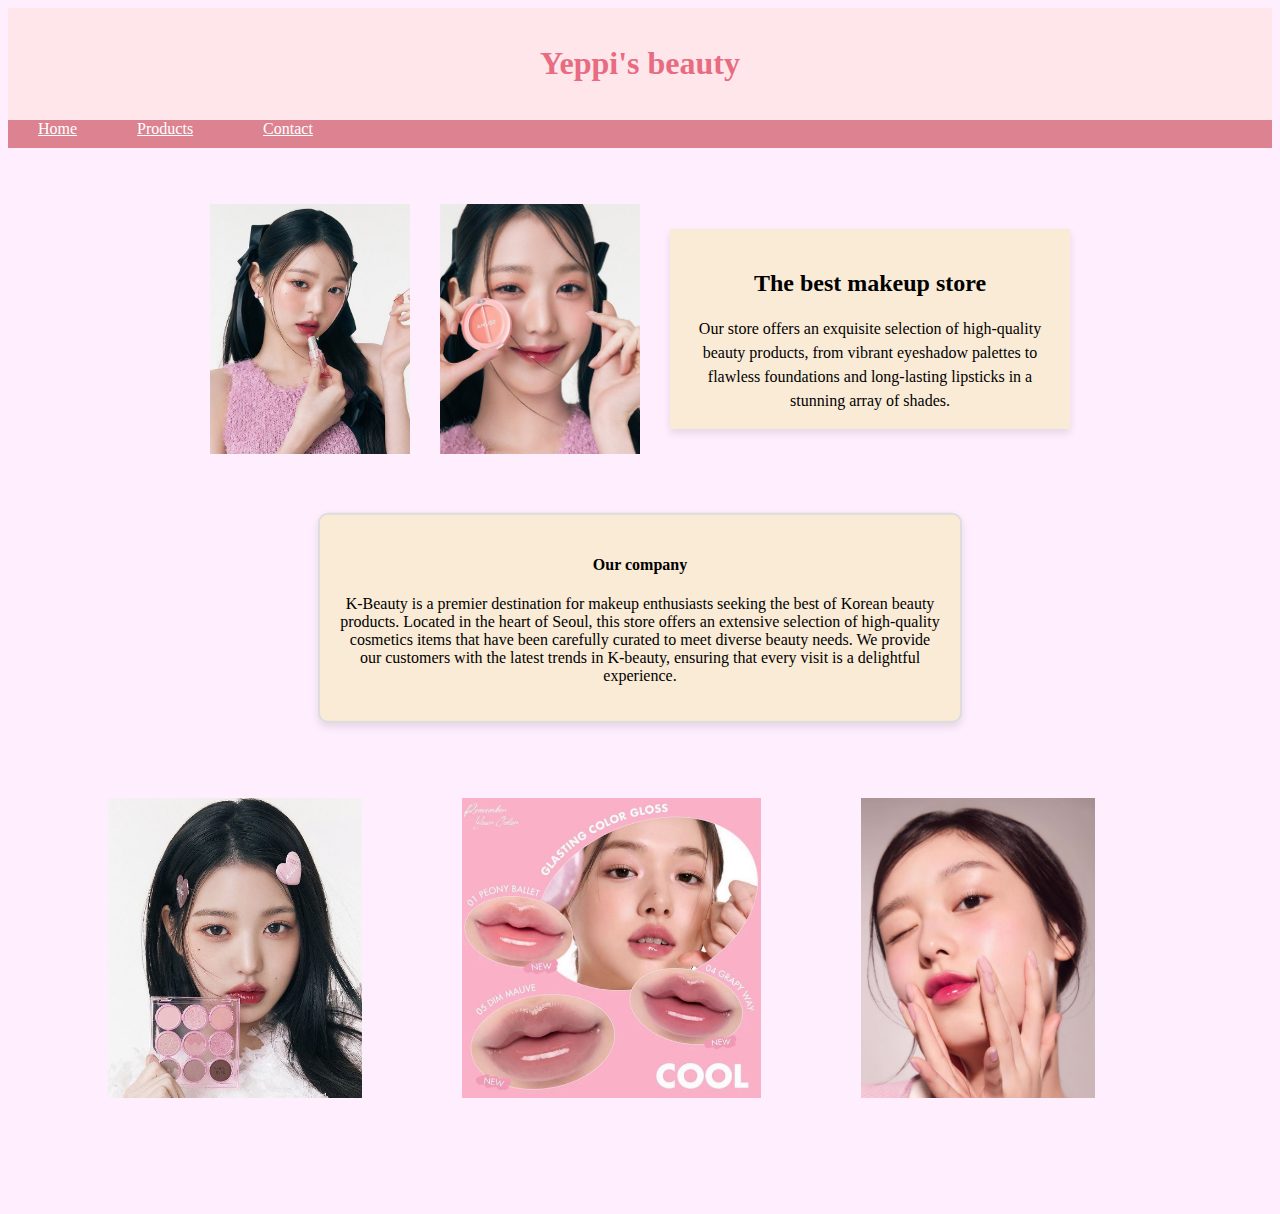
==== index.html @ 60841223 "Add files via upload" ====
<!DOCTYPE html>
<html lang="en">
<head>
    <meta charset="UTF-8">
    <meta name="viewport" content="width=device-width, initial-scale=1.0">
    <title>Yeppi's beauty</title>
    <link rel="stylesheet" href="1home.css"/>
</head>

<body>   

<header>
    <h1>Yeppi's beauty</h1>
</header>

<section id="letrageneral">
<section id="seccion1">
    <ul>
        <li id="li1"><a href="index.html">Home</a></li>
        <li id="li2"><a href="2products.html">Products</a></li>
        <li id="li3"><a href="3contact.html">Contact</a></li>
    </ul>
</section>

</br>
</br>

<section id="seccion2">
    <img src="wonyoung1.jpg" id="wonyoung1" alt="foto de wonyoung"/>
    <img src="wonyoung2.png" id="wonyoung2" alt="foto de wonyoung"/>
    <div id="cuadro">
        <h2>The best makeup store</h2>
        <p>Our store offers an exquisite selection of high-quality beauty products, from vibrant eyeshadow palettes to flawless foundations and long-lasting lipsticks in a stunning array of shades.</p>
    </div>
</section>

</br>
</br>
</br>
</br>
</br>
</br>
</br>
</br>

<section id="seccion3">
    <h4>Our company</h4>
    <p>K-Beauty is a premier destination for makeup enthusiasts seeking the best of Korean beauty products. Located in the heart of Seoul, this store offers an extensive selection of high-quality cosmetics items that have been carefully curated to meet diverse beauty needs. We provide our customers with the latest trends in K-beauty, ensuring that every visit is a delightful experience.</p>
</section>

</br>
</br>
</br>
</br>
</br>
</br>
</br>
</br>
</br>
</br>

<section id="homefinal">
    <img src="home1.png" id="home1" alt="Foto de yeppi's beauty"/>
    <img src="homee.png" id="home2" alt="Foto de yeppi's beauty"/>
    <img src="homeee.png" id="home3" alt="Foto de yeppi's beauty"/>
</section>

</br>
</br>
</br>
</br>
</br>
</br>

</body>
</html>
---- 1home.css ----
body {
    background-color:rgb(255, 238, 254);
}

h1 {
    color:rgb(231, 108, 129);
    text-align:center;
    font-family: 'Times New Roman', Times, serif;
}

#letrageneral {
    font-family:Cambria, Cochin, Georgia, Times, 'Times New Roman', serif
}

header {
    background-color: rgb(255, 230, 234);
    color:azure;
    padding: 1em;
}

#seccion1 {
    background-color: rgb(221, 130, 144);
    color: white;
    height: 10%;
    font-family:Cambria, Cochin, Georgia, Times, 'Times New Roman', serif;
}

ul {
    list-style: none;
    margin: 0;
    padding: 0;
    display: flex;
}

li {
    margin-bottom: 10px;
}

#li1 {
    margin-left:30px;
}

#li2 {
    margin-left: 60px;
}

#li3 {
    margin-left:70px
}

#wonyoung1 {
    width: 200px;
    height:250px;
}

#wonyoung2 {
    width: 200px;
    height:250px;
}

#cuadro {
    background-color: antiquewhite;
    color:black;
    padding: 1em;
    height:200px;
    width: 400px;
    box-sizing: border-box;
    box-shadow: 0 4px 8px rgba(0, 0, 0, 0.1); 
}

#seccion2 {
    display: flex;
    justify-content: center;
    align-items: center;
    text-align: center;
    gap: 30px; 
    padding: 20px; 
    line-height: 1.5;
    font-size: 16px;
}

#seccion2 #cuadro {
    max-width: 400px; 
}

#seccion2 h2 {
    margin-bottom: 10px; 
}

#seccion3 {
    position: absolute;
    left: 50%; 
    transform: translate(-50%, -50%);
    background-color: #fff; 
    padding: 20px; 
    border: 2px solid #ddd; 
    border-radius: 10px; 
    box-shadow: 0 4px 8px rgba(0, 0, 0, 0.1); 
    max-width: 600px; 
    width: 80%; 
    text-align: center; 
    background-color: antiquewhite;
    color:black;
}

#homefinal {
    width: 300px;
    height: 300px;
    margin-left: 100px;
    gap:100px;
    display: flex;
}

a {
    color: white;
}
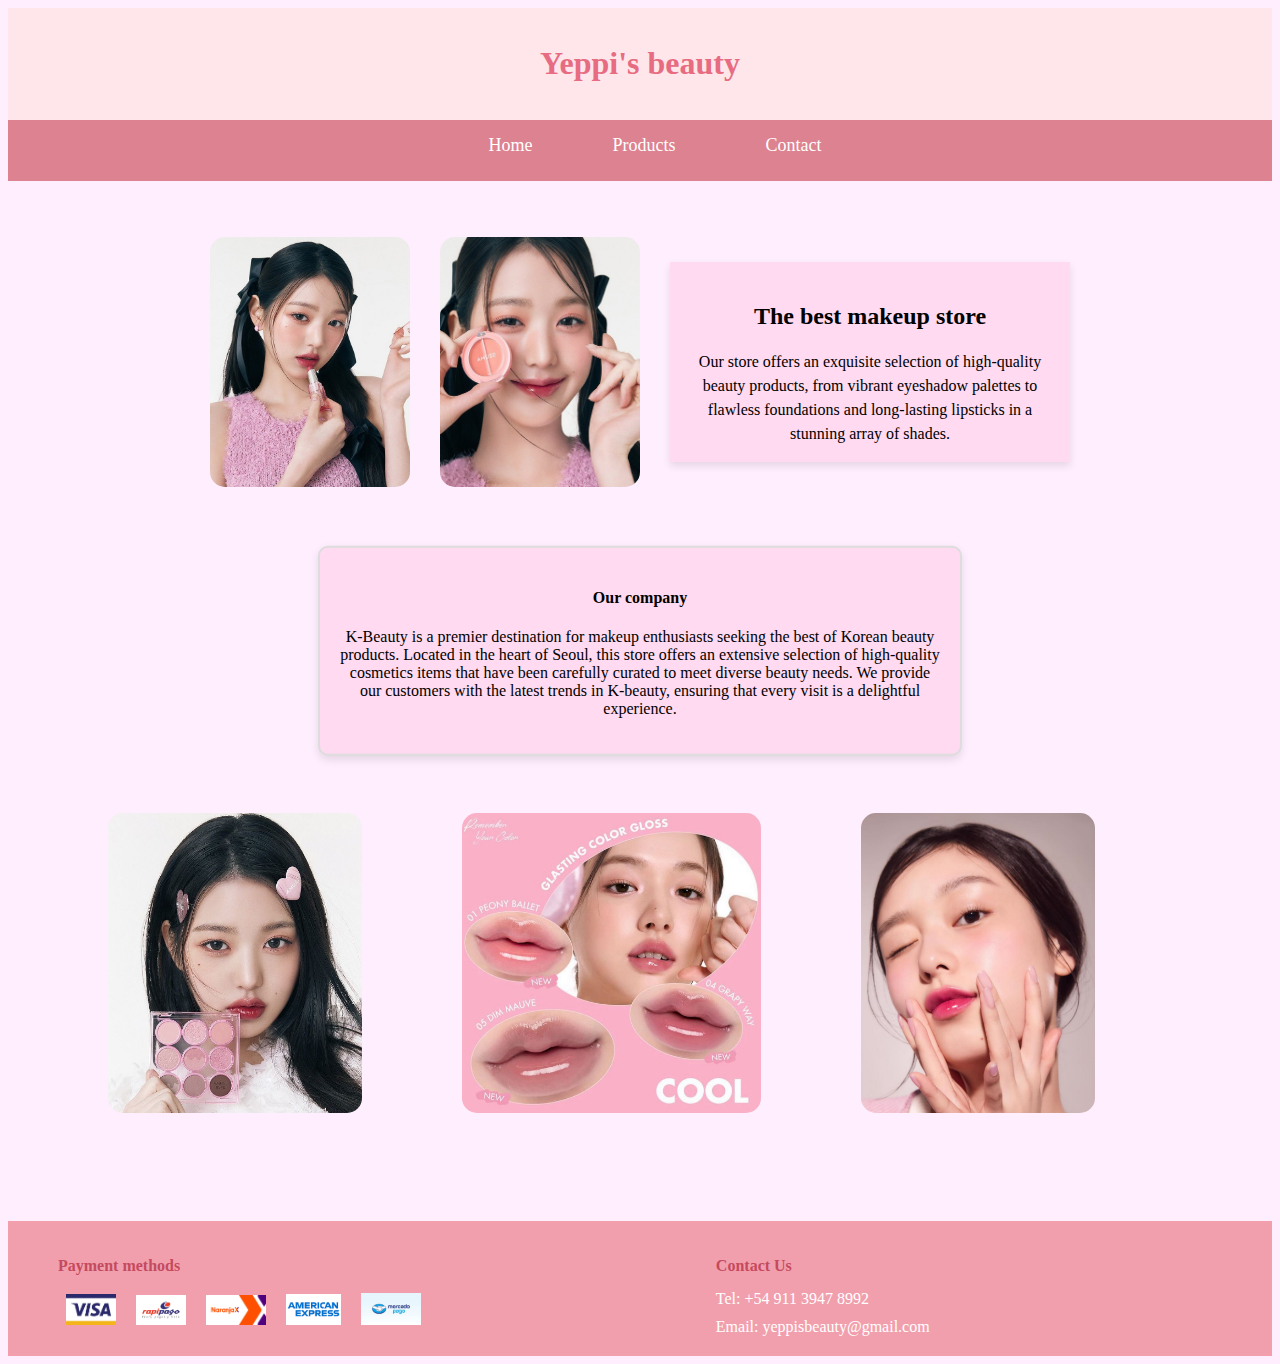
==== commit 2df55dd7: "Add files via upload" ====
--- a/index.html
+++ b/index.html
@@ -4,7 +4,7 @@
     <meta charset="UTF-8">
     <meta name="viewport" content="width=device-width, initial-scale=1.0">
     <title>Yeppi's beauty</title>
-    <link rel="stylesheet" href="1home.css"/>
+    <link rel="stylesheet" href="index.css"/>
 </head>
 
 <body>   
@@ -13,13 +13,14 @@
     <h1>Yeppi's beauty</h1>
 </header>
 
-<section id="letrageneral">
 <section id="seccion1">
-    <ul>
-        <li id="li1"><a href="index.html">Home</a></li>
-        <li id="li2"><a href="2products.html">Products</a></li>
-        <li id="li3"><a href="3contact.html">Contact</a></li>
-    </ul>
+    <div id="partofme">
+        <ul>
+            <li id="li1"><a href="index.html">Home</a></li>
+            <li id="li2"><a href="2products.html">Products</a></li>
+            <li id="li3"><a href="3contact.html">Contact</a></li>
+        </ul>
+    </div>
 </section>
 
 </br>
@@ -34,30 +35,14 @@
     </div>
 </section>
 
-</br>
-</br>
-</br>
-</br>
-</br>
-</br>
-</br>
-</br>
+</br></br></br></br></br></br></br></br>
 
 <section id="seccion3">
     <h4>Our company</h4>
     <p>K-Beauty is a premier destination for makeup enthusiasts seeking the best of Korean beauty products. Located in the heart of Seoul, this store offers an extensive selection of high-quality cosmetics items that have been carefully curated to meet diverse beauty needs. We provide our customers with the latest trends in K-beauty, ensuring that every visit is a delightful experience.</p>
 </section>
 
-</br>
-</br>
-</br>
-</br>
-</br>
-</br>
-</br>
-</br>
-</br>
-</br>
+</br></br></br></br></br></br></br></br></br>
 
 <section id="homefinal">
     <img src="home1.png" id="home1" alt="Foto de yeppi's beauty"/>
@@ -72,5 +57,29 @@
 </br>
 </br>
 
+<footer>
+    <div id="contenido">
+        <div id="metodosdepago">
+            <h4>Payment methods</h4>
+            <div class="payment-images">
+                <img id="steve1" src="steve1.jpg" alt="Método de Pago 1">
+                <img id="steve2" src="steve2.png" alt="Método de Pago 2">
+                <img id="steve3" src="steve3.png" alt="Método de Pago 3">
+                <img id="steve4" src="steve4.png" alt="Método de Pago 4">
+                <img id="steve5" src="steve5.jpg" alt="Método de Pago 5">
+            </div>
+        </div>
+        <div id="contacto">
+            <h4> Contact Us</h4>
+            <p>Tel: +54 911 3947 8992</p>
+            <p>Email: yeppisbeauty@gmail.com</p>
+        </div>
+    </div>
+</footer>
+
+
+<script src="index.js">
+</script>
+
 </body>
 </html>--- a/index.css
+++ b/index.css
@@ -0,0 +1,245 @@
+body {
+    background-color:rgb(255, 238, 254);
+}
+
+h1 {
+    color:rgb(231, 108, 129);
+    text-align:center;
+    font-family: 'Times New Roman', Times, serif;
+}
+
+
+header {
+    background-color: rgb(255, 230, 234);
+    color:azure;
+    padding: 1em;
+}
+
+#seccion1 {
+    display: flex;
+    justify-content: center; 
+    align-items: center;
+    padding: 15px; 
+    background-color: rgb(221, 130, 144);
+    position: relative; 
+}
+
+#partofme {
+    display: flex;
+    align-items: center;
+    justify-content: center;
+    width: 100%;
+    position: relative;
+}
+
+ul {
+    display: flex;
+    list-style: none; 
+    padding: 0;
+    margin: 0 auto; 
+    gap: 20px; 
+    font-size: large;
+}
+
+ul li a {
+    text-decoration: none; 
+}
+
+
+li {
+    margin-bottom: 10px;
+}
+
+#li1 {
+    margin-left:30px;
+}
+
+#li2 {
+    margin-left: 60px;
+}
+
+#li3 {
+    margin-left:70px
+}
+
+#wonyoung1 {
+    width: 200px;
+    height:250px;
+    border-radius: 15px;
+}
+
+#wonyoung2 {
+    width: 200px;
+    height:250px;
+    border-radius: 15px;
+}
+
+#cuadro {
+    background-color:rgb(255, 218, 240);
+    color:black;
+    padding: 1em;
+    height:200px;
+    width: 400px;
+    box-sizing: border-box;
+    box-shadow: 0 4px 8px rgba(0, 0, 0, 0.1); 
+}
+
+#seccion2 {
+    display: flex;
+    justify-content: center;
+    align-items: center;
+    text-align: center;
+    gap: 30px; 
+    padding: 20px; 
+    line-height: 1.5;
+    font-size: 16px;
+}
+
+#seccion2 #cuadro {
+    max-width: 400px; 
+}
+
+#seccion2 h2 {
+    margin-bottom: 10px; 
+}
+
+#seccion3 {
+    position: absolute;
+    left: 50%; 
+    transform: translate(-50%, -50%);
+    background-color: #fff; 
+    padding: 20px; 
+    border: 2px solid #ddd; 
+    border-radius: 10px; 
+    box-shadow: 0 4px 8px rgba(0, 0, 0, 0.1); 
+    max-width: 600px; 
+    width: 80%; 
+    text-align: center; 
+    background-color:rgb(255, 218, 240);
+    color:black;
+}
+
+#homefinal {
+    width: 300px;
+    height: 300px;
+    margin-left: 100px;
+    gap:100px;
+    display: flex;
+}
+
+#home1 {
+    border-radius: 15px;
+}
+
+#home2 {
+    border-radius: 15px;
+}
+
+#home3 {
+    border-radius: 15px;
+}
+
+a {
+    color: white;
+}
+
+
+#mediosdepago {
+    background-color:rgb(242, 159, 173);
+    font-family:Cambria, Cochin, Georgia, Times, 'Times New Roman', serif;
+    padding-top:8px;
+}
+
+
+#steve {
+    width: 30px;
+    height: 30px;
+    margin-left: 15px;
+    gap:15px;
+    display: flex;
+}
+
+#ruggi {
+    margin-left: 20px;
+    color: white;
+}
+
+#steve2 {
+    height: 30px;
+    margin-left: 20px;
+    gap:20px;
+
+}
+
+footer {
+    background-color: rgb(242, 159, 173);
+    color: white;
+    padding: 15px 0;
+}
+
+#contenido {
+    display: flex;
+    width: 80%;
+    max-width: 1200px;
+    background-color: rgb(242, 159, 173);
+}
+
+#metodosdepago {
+    display: flex;
+    flex-direction: column;
+    align-items: flex-start;
+    width: 40%; 
+    margin-right: auto; 
+    margin-left:50px;
+}
+
+#contacto {
+    display: flex;
+    flex-direction: column;
+    width: 30%;
+    margin-left: auto; 
+}
+
+#metodosdepago h4 {
+    margin-bottom: 10px;
+    color: rgb(197, 74, 94);
+}
+
+#contacto h4 {
+    margin-bottom: 10px;
+    color: rgb(197, 74, 94);
+}
+
+#contacto p {
+    margin: 5px 0;
+}
+
+#steve1 {
+    width: 50px;
+    margin: 5px;
+    padding: 3px;
+}
+
+#steve2 {
+    width: 50px;
+    margin: 5px;
+    padding: 3px;
+}
+
+#steve3 {
+    width: 60px;
+    margin: 5px;
+    padding: 3px;
+}
+
+#steve4 {
+    width: 55px;
+    margin: 5px;
+    padding: 3px;
+}
+
+#steve5 {
+    width: 60px;
+    margin: 5px;
+    padding: 3px;
+}